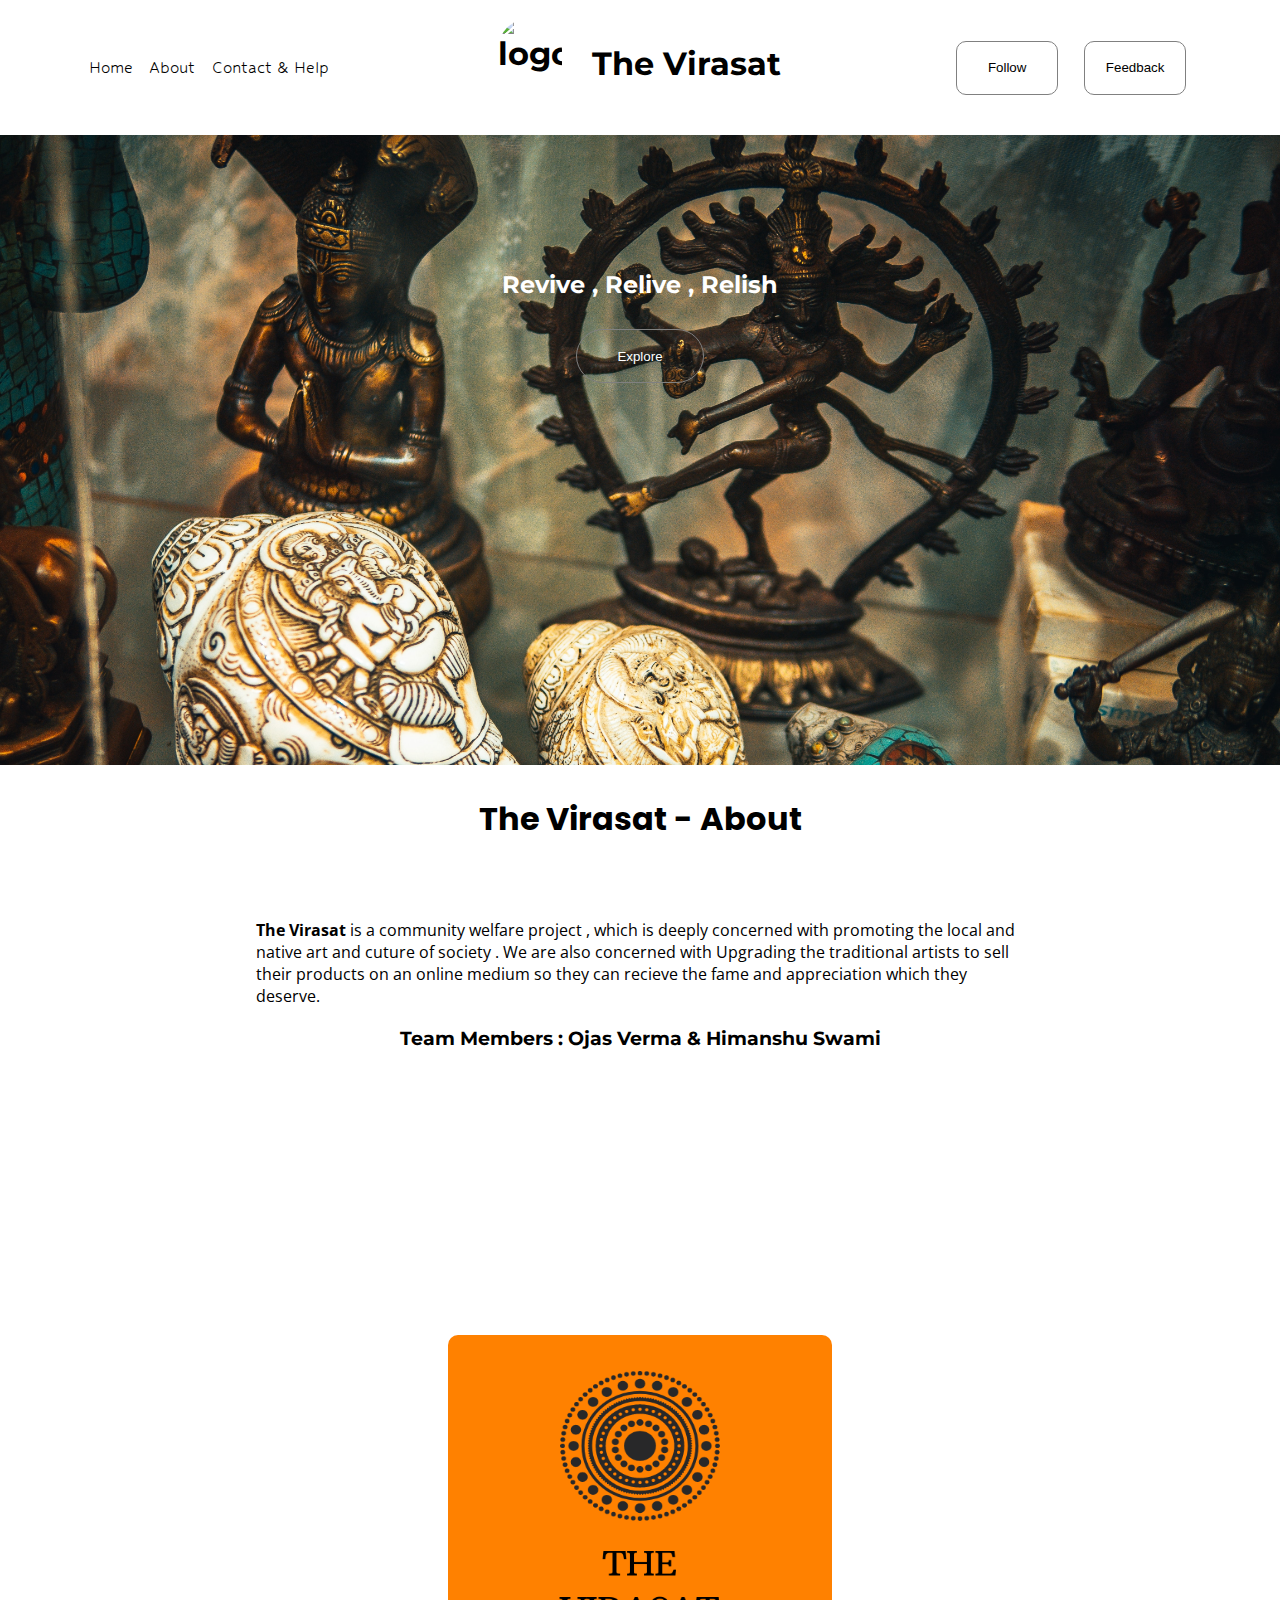
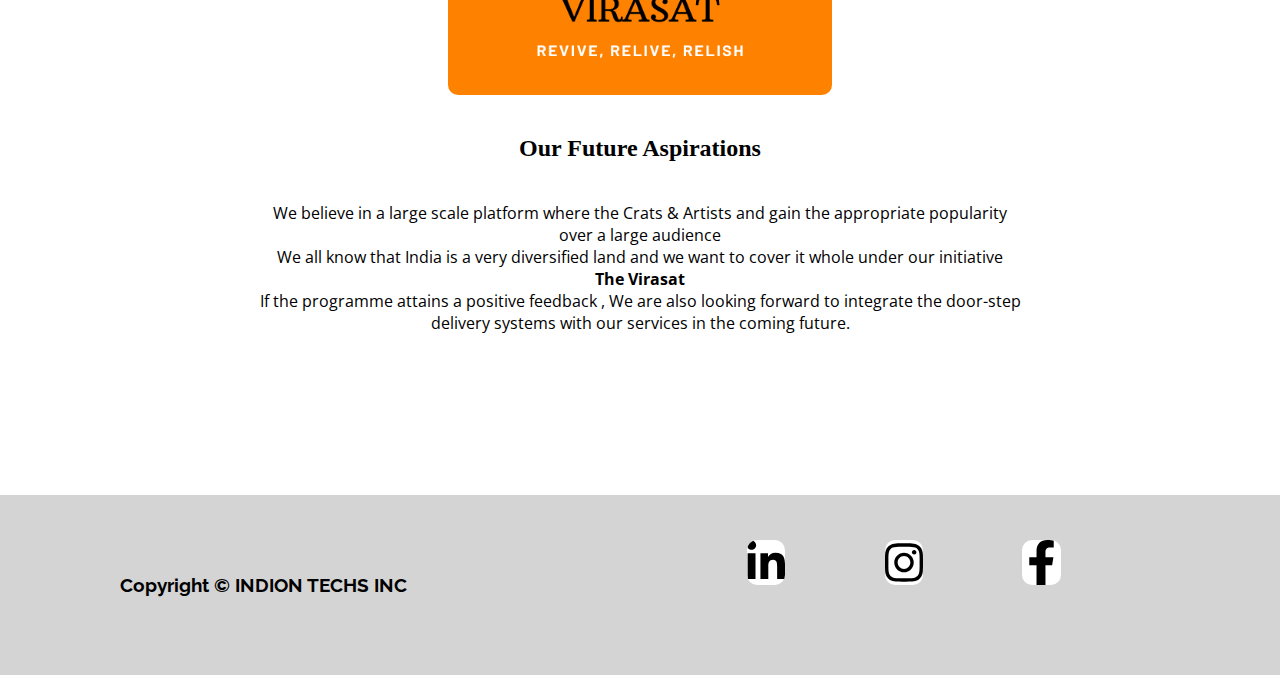
==== about.html @ 347bca13 "Add files via upload" ====
<!DOCTYPE html>
<html lang="en">
<head>
    <meta charset="UTF-8">
    <meta http-equiv="X-UA-Compatible" content="IE=edge">
    <meta name="viewport" content="width=device-width, initial-scale=1.0">
    <title>The Virasat | ABOUT</title>
    <link rel="stylesheet" href="style.css">
    <link rel="stylesheet" href="about.css">
    <link rel="icon" href="logo.png" type="image/icon type">
</head>
<body>
    <script src="script.js"></script>
    <div class="header">
        <nav>
            <ul>
                <li><a href="index.html">Home</a></li>
                <li><a href="#">About</a></li>
                <li><a href="contact.html">Contact & Help</a></li>

            </ul>
        </nav>
        <a href="index.html"><h1><img src="Logo.png" alt="logo">The Virasat</h1></a>

        <div class="action">
            <a href="#"><button>Follow</button></a>
            <a href="#"><button>Feedback</button></a>
        </div>
    </div>
    <div class="hero">
        <h2>Revive , Relive , Relish</h2>
        <button>
            Explore
        </button>
    </div>
    <div class="main-content">
        <h1>The Virasat - About</h1>
        <br><br>
        <p>
            <b>The Virasat</b> is a community welfare project , which is deeply concerned with 
            promoting the local and native art and cuture of society . We are also concerned 
            with Upgrading the traditional artists to sell their products on an online medium 
            so they can recieve the fame and appreciation which they deserve.
        </p>
        <div class="team">
            <h3>Team Members : Ojas Verma & Himanshu Swami </h3>
        </div>
    </div>
    <div class="logo">
        <img src="The VIRASAT.png" alt="logo">
    </div>
    <div class="future">
        <h2>Our Future Aspirations</h2>
        <p>We believe in a large scale platform where the Crats & Artists and 
            gain the appropriate popularity over a large audience<br>
            We all know that India is a very diversified land and we want to cover it whole under our initiative <br>
            <b>The Virasat</b><br>
                If the programme attains a positive feedback , We are also looking forward to integrate the door-step delivery systems with our services in the coming future.
            </p> 
        </p>
    </div>
    <div class="footer">
        <h3>Copyright © INDION TECHS INC</h3>
        <div class="social">
            <img src="linkedin-in-brands.svg" alt="linked-In" id="linked">
            <img src="instagram-brands.svg" alt="instagram" id="insta">
            <img src="facebook-f-brands.svg" alt="facebook" id="facebook">

        </div>
    </div>
</body>
</html>
---- style.css ----
@import url('https://fonts.googleapis.com/css2?family=Montserrat:wght@500&display=swap');
@import url('https://fonts.googleapis.com/css2?family=Hubballi&display=swap');
@import url('https://fonts.googleapis.com/css2?family=Poppins&display=swap');
@import url('https://fonts.googleapis.com/css2?family=Open+Sans:wght@300&display=swap');
@import url('https://fonts.googleapis.com/css2?family=Roboto+Mono&display=swap');
@import url('https://fonts.googleapis.com/css2?family=Raleway:wght@200&display=swap');
*{
    padding: 0;
    margin: 0;
}
a{
    text-decoration: none;
    color: black;
}
.header{
    width: 100vw;
    height: 15vh;
    display: flex;
    justify-content: space-around;
}
.header nav{
    width: 20vw;
    display: flex;
}
.header nav ul{
    width: 20vw;
    display: flex;
    flex-direction: row;
    justify-content: space-around;
    align-items: center;
}
.header nav ul li{
    list-style: none;
    font-family: 'Hubballi', cursive;
    font-size: larger;
}
.header h1{
    padding-top: 18px;
    font-family: 'Montserrat', sans-serif;
    display: flex;
    justify-content: center;
    align-items: center;
    cursor: pointer;
}
.header h1 img{
    border-radius: 60px;
    width: 5vw;
    margin-right: 30px;
    height: 10vh;
}
.header .action{
    width: 20vw;
    display: flex;
    flex-direction: row;
    justify-content: space-around;
    align-items: center;
}
.header .action button{
    width: 8vw;
    height: 6vh;
    border-radius: 10px;
    border: .2px solid grey;
    cursor: pointer;
    background-color: transparent;
}
.header .action button:hover{
    transition: .6s;
    background-color:#ff8100;
    color: white;
}
.hero{
    width: 100vw;
    height: 70vh;
    background-size: cover;
    display: flex;
    align-items: center;
    flex-direction: column;
    background-image: url(hero.jpg);
}
.hero h2{
    width: 40vw;
    margin-top: 15vh;
    text-align: center;
    font-family: 'Montserrat', sans-serif;

}
.hero button{
    width: 10vw;
    height: 6vh;
    margin-top: 30px;
    border-radius: 80px;
    border: 0.3px solid grey;
    background-color: transparent;
    cursor: pointer;
}
.hero button:hover{
    background-color: #ff8100;
    color: white;
    transition: .3s;
}
.main{
    margin-top: 40px;
    width: 100vw;
    height: 60vh;
    display: flex;
    flex-direction: row;
    justify-content: center;
}
.main .left{
    width: 30vw;
    height: 60vh;
}
.main .left img{
    height: 54vh;
}
.main .right{
    margin-top: 4vh;
    width: 60vw;
    height: 60vh;
    align-items: center;
    display: flex;
    justify-content: center;
    text-align: center;
    flex-direction: column;
}
.main .right h2,h1{
    padding-bottom: 20px;
    font-family: 'Poppins', sans-serif;
}
.main .right h3{
    width: 50vw;
}
.main .right p{
    margin: 10px;
    width: 30vw;
    text-align: justify;
    font-family: 'Open Sans', sans-serif;
}
.detail{
    width: 100vw;
    height: 100vh;
    background-image: url(hero-3.jpg);
    background-size: cover;
    display: flex;
    justify-content: flex-start;
    align-items: flex-end;
}
.detail h3{
    display: flex;
    flex-direction: row;
    margin: 30px;
    background-color: rgba(27, 27, 27, 0.459);
    color: white;
}
.info{
    margin-top: 40px;
    width: 100vw;
    height: 85vh;
    display: flex;
    align-items: center;
    flex-direction: column;
    justify-content: center;
    text-align: center;
}
.info h3,p{
    width: 60vw;
    padding: 20px;
    font-family: 'Open Sans', sans-serif;
}
.glimpses{
    width: 100vw;
    height: 80vh;
    display: flex;
    flex-direction: row;
    justify-content: space-evenly;
}
.glimpses .g1{
    border: .8px #ff8100 solid;
    border-radius: 10px;
    width: 30vw;
    height: 80vh;
    text-align: center;
    cursor: pointer;
    font-family: 'Open Sans', sans-serif;
}
.glimpses .g1 img{
    width: 30vw;
    height: 75vh;
    border-top-right-radius:10px;
    border-top-left-radius:10px;
}
.products{
    width: 100vw;
    height: 150vh;
    margin-top: 20vh;
}
.products h1{
    width: 100vw;
    text-align: center;
    font-family: 'Roboto Mono', monospace;
}
.products .row{
    width: 100vw;
    display: flex;
    flex-direction: row;
    justify-content: space-evenly;
    margin-top: 20px;
}
.products .row .cat{
    cursor: pointer;
    font-family: 'Montserrat', sans-serif;
    display: flex;
    flex-direction: row;
    width: 40vw;
    height: 30vh;
    border:.4px solid grey;
    align-items: center;
    text-align: center;
    border-radius: 10px;
}
.products .row .cat h3{
    width: 20vw;
    text-align: center;
}
.products .row .cat img{
    border-top-left-radius:10px;
    border-bottom-left-radius:10px;
    width: 20vw;
    height: 30vh;
}
.footer{
    width: 100vw;
    height: 20vh;
    background-color: rgb(212, 212, 212);
    display: flex;
    flex-direction: row;
    justify-content: space-around;
    align-items: center;
    font-family: 'Raleway', sans-serif;
}
.footer .social{
    width: 40vw;
    height: 10vh;
    display: flex;
    flex-direction: row;
    justify-content: space-evenly;
}
.footer .social img{
    width: 3vw;
    height: 5vh;
    border-radius: 10px;
    background-color: white;
    cursor: pointer;
}
#insta:hover{
    background-color: #E4405F;
    transition: .4s;
}
#linked:hover{
    background-color: #0A66C2;
    transition: .4s;
}
#facebook:hover{
    background-color: #1877F2;
    transition: .4s;
}
@media (max-width:992px){
    .header{
        flex-direction: column-reverse;
        margin-top: 15vh;
        height: 40vh;
        font-size: larger;
    }
    .header nav{
        width: 100vw;
        justify-content: space-evenly;
    }
    .header nav ul{
        width: 100vw;
    }
    .header nav ul li{
        margin: 20px;
        font-size: larger;
    }
    .header h1 img{
        width:15vh;
        height: 15vh;
    }
    .header .action{
        margin-top: 30px;
        width: 100vw;
    }
    .header .action button{
        width: 30vw;
    }
    .hero button{
        width:30vw;
        height: 6vh;
        margin-top: 30px;
        border-radius: 80px;
        border: 0.3px solid grey;
        background-color: #ff8100;
        color: white;
        cursor: pointer;
    }
    .main{
        flex-direction: column;
        height: 100vh;
    }
    .main .left{
        width: 100vw;
        align-items: center;
        display: flex;
        justify-content: center;
    }
    .main .left img{
        width: 100vw;
    }
    .main .right {
        width: 100vw;
        background-color: white;
    }
    .main .right p{
        width:80vw;
        text-align: center;
        font-size: larger;
    }
    .main .right h2,h1,h3{
        padding-bottom: 20px;
        width: 85vw;
    }
    .glimpses {
        height: 250vh;
        flex-direction: column;
        align-items: center;
    }
    .glimpses .g1{
        width: 80vw;
    }
    .glimpses .g1 img{
        width: 80vw;
    }
}
@media (max-width:735px){
    .info img{
        width: 70vw;
    }
    .products{
        height: 350vh;
    }
    .products .row {
        flex-direction: column;
        align-items: center;
        height: 80vh;
        margin: 0;
        padding: 0;
    }
    .products .row .cat{
        width: 80vw;
    }
    .products .row .cat img{
        width: 40vw;
    }
}
@media (max-height:380px){
    .header{
        height: 50vh;
    }
    .detail{
        height: 150vh;
    }
}
@media (max-height:420px){
    .info{
        height:200vh;
    }
    .glimpses{
        height: 270vh;
    }
    .glimpses .g1{
        height: 90vh;
        margin-top: 30px;
    }
    .products{
        height: 300vh;
    }
}
@media (max-width:1000px){
    .footer{
        flex-direction: column;
    }
    .footer h3{
        width: 100vw;
        text-align: center;
    }
    .footer .social {
        width: 100vw;
    }
    .footer .social img{
        width: 10vw;
        background-color: transparent;
    }
}
---- about.css ----
.hero{
    background-image: url(about-hero.jpg);
    background-size: cover;
    color: white;
}
.hero button{
    color: white;
}
.main-content{
    width: 100vw;
    height: 60vh;
    display: flex;
    flex-direction: column;
    align-items: center;
    margin-top: 30px;
}
.main-content .team h3{
    font-family:'Montserrat', sans-serif;
}
.logo{
    width: 100vw;
    height: 40vh;
    justify-content: center;
    display: flex;
}
.logo img{
    width: 30vw;
    height: 40vh;
    border-radius: 10px;
}
.future{
    width: 100vw;
    margin-top: 40px;
    height: 40vh;
    display: flex;
    flex-direction: column;
    align-items: center;
}
.future p{
    margin: 20px;
    text-align: center;
}
@media (max-width:560px){
    .main-content{
        height: 80vh;
        text-align: center;
    }
    .future{
        margin-bottom: 40vh;
    }
    .logo img{
        width: 80vw;
    }
}
@media (max-height:400px){
    .main-content{
        text-align: center;
        height: 80vh;
    }
    .future{
        height: 80vh;
    }
}
@media (max-height:300px){
    .main-content{
        text-align: center;
        height: 100vh;
    }
    .future{
        height: 100vh;
    }
}
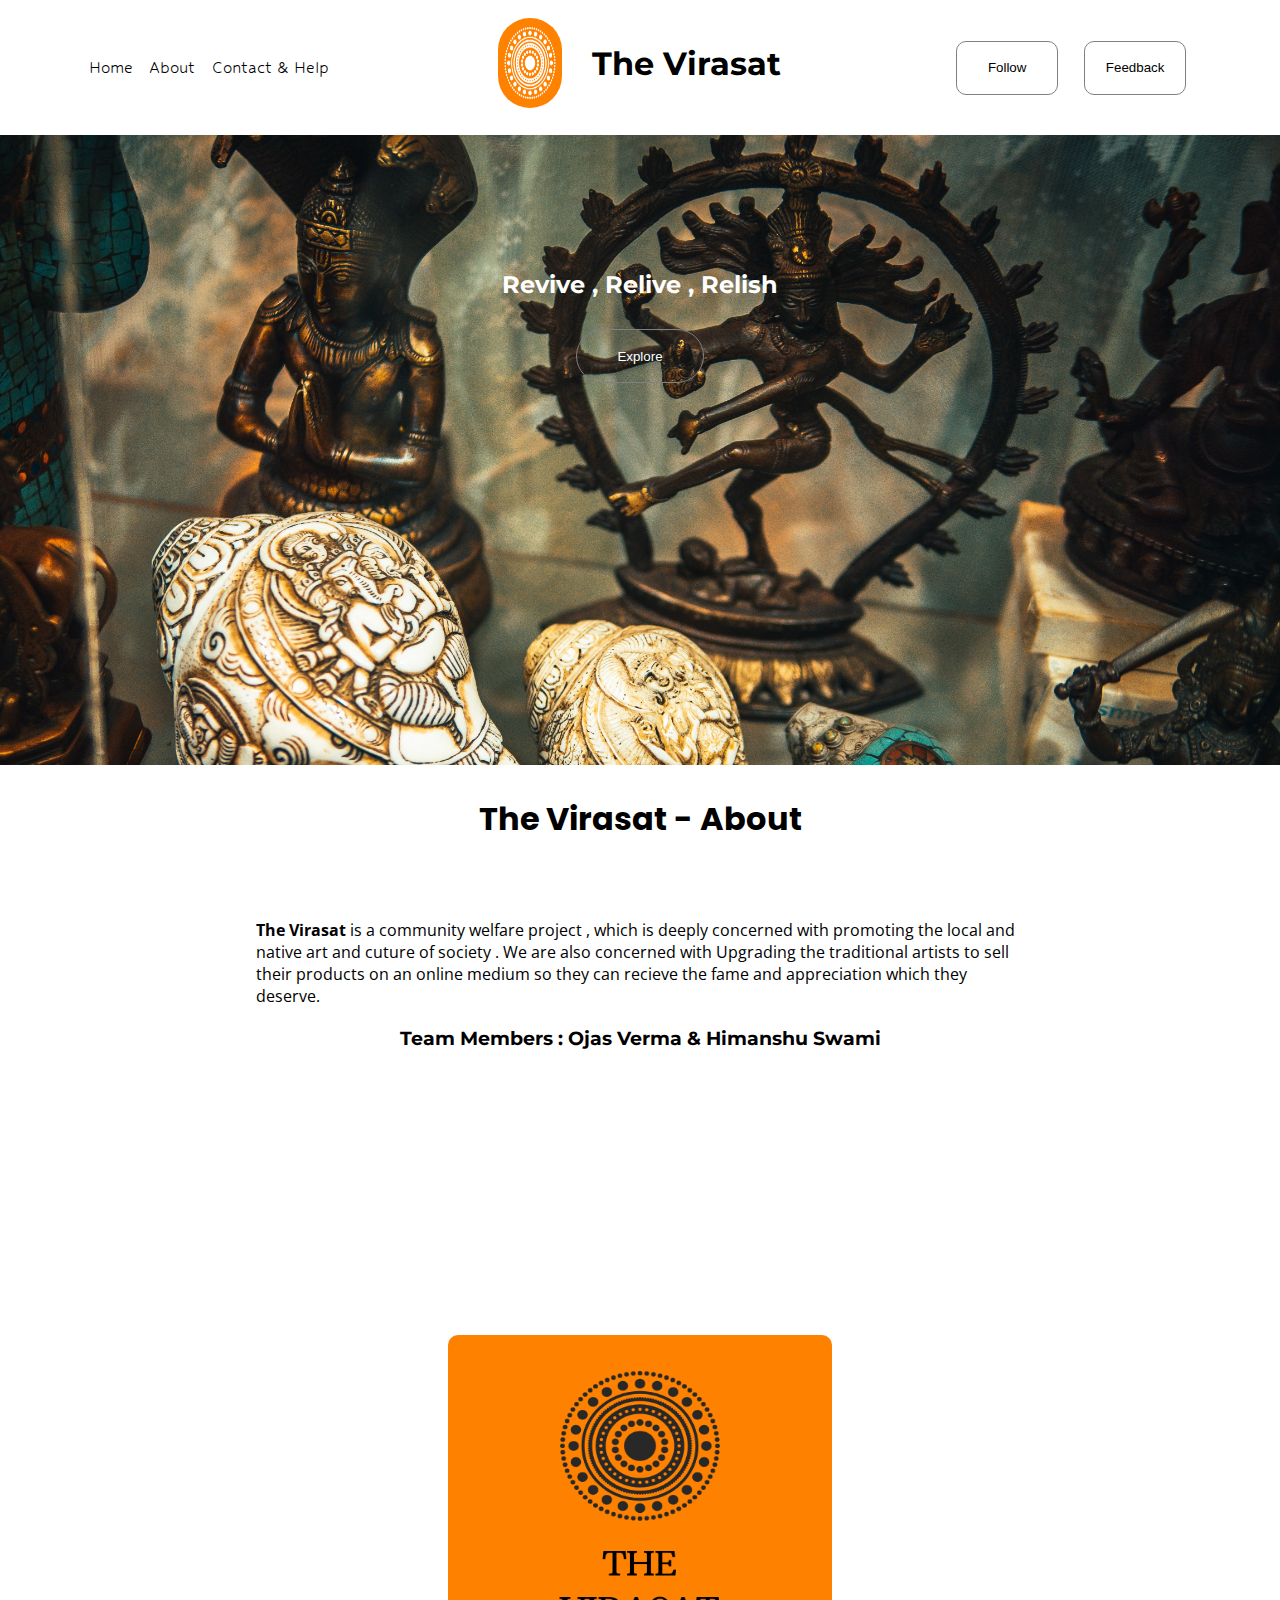
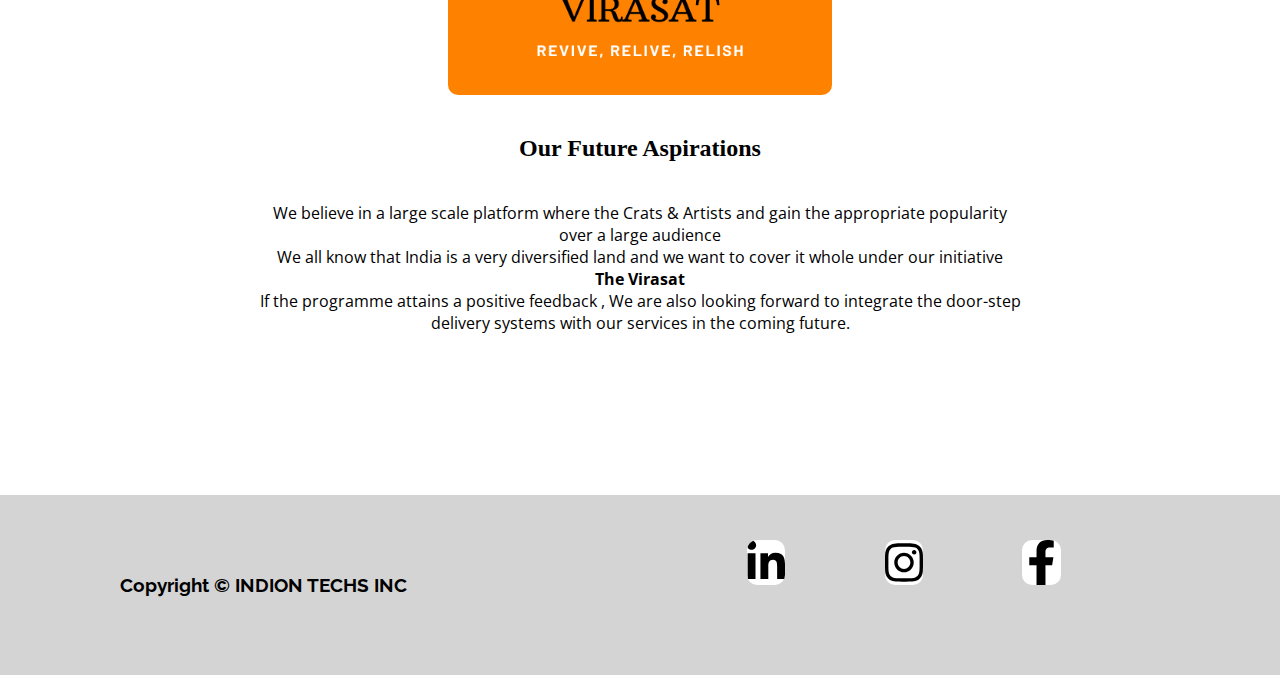
==== commit 9d776bbf: "Update about.html" ====
--- a/about.html
+++ b/about.html
@@ -20,7 +20,7 @@
 
             </ul>
         </nav>
-        <a href="index.html"><h1><img src="Logo.png" alt="logo">The Virasat</h1></a>
+        <a href="index.html"><h1><img src="logo.png" alt="logo">The Virasat</h1></a>
 
         <div class="action">
             <a href="#"><button>Follow</button></a>
@@ -69,4 +69,4 @@
         </div>
     </div>
 </body>
-</html>+</html>
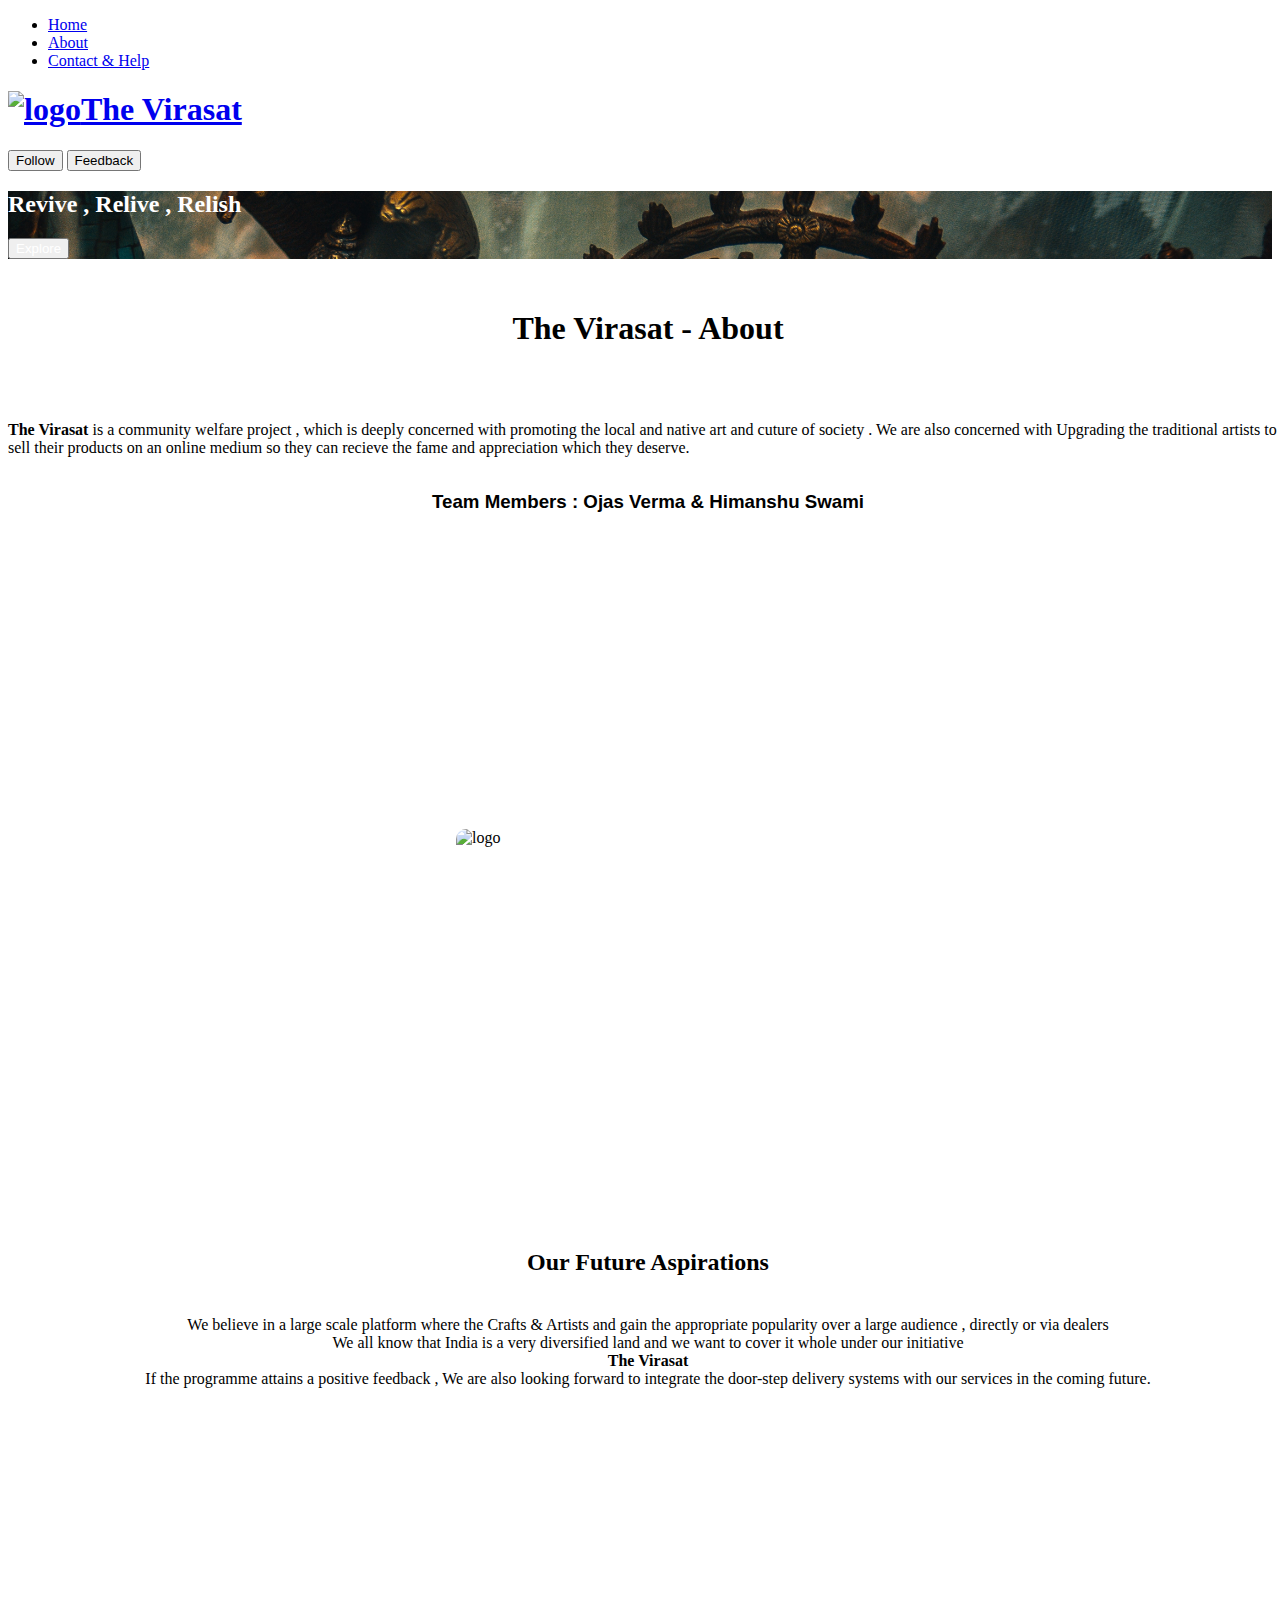
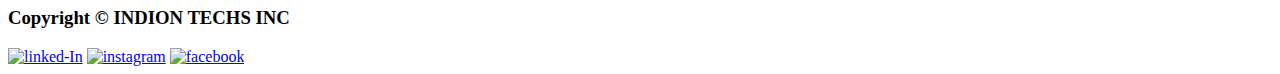
==== commit ee3cf407: "Add files via upload" ====
--- a/about.html
+++ b/about.html
@@ -8,6 +8,15 @@
     <link rel="stylesheet" href="style.css">
     <link rel="stylesheet" href="about.css">
     <link rel="icon" href="logo.png" type="image/icon type">
+    <!-- Global site tag (gtag.js) - Google Analytics -->
+<script async src="https://www.googletagmanager.com/gtag/js?id=G-G8LBTS3YKK"></script>
+<script>
+  window.dataLayer = window.dataLayer || [];
+  function gtag(){dataLayer.push(arguments);}
+  gtag('js', new Date());
+
+  gtag('config', 'G-G8LBTS3YKK');
+</script>
 </head>
 <body>
     <script src="script.js"></script>
@@ -23,8 +32,8 @@
         <a href="index.html"><h1><img src="logo.png" alt="logo">The Virasat</h1></a>
 
         <div class="action">
-            <a href="#"><button>Follow</button></a>
-            <a href="#"><button>Feedback</button></a>
+            <a href="#follow"><button>Follow</button></a>
+            <a href="contact.html"><button>Feedback</button></a>
         </div>
     </div>
     <div class="hero">
@@ -51,8 +60,8 @@
     </div>
     <div class="future">
         <h2>Our Future Aspirations</h2>
-        <p>We believe in a large scale platform where the Crats & Artists and 
-            gain the appropriate popularity over a large audience<br>
+        <p>We believe in a large scale platform where the Crafts & Artists and 
+            gain the appropriate popularity over a large audience , directly or via dealers <br>
             We all know that India is a very diversified land and we want to cover it whole under our initiative <br>
             <b>The Virasat</b><br>
                 If the programme attains a positive feedback , We are also looking forward to integrate the door-step delivery systems with our services in the coming future.
@@ -62,11 +71,10 @@
     <div class="footer">
         <h3>Copyright © INDION TECHS INC</h3>
         <div class="social">
-            <img src="linkedin-in-brands.svg" alt="linked-In" id="linked">
-            <img src="instagram-brands.svg" alt="instagram" id="insta">
-            <img src="facebook-f-brands.svg" alt="facebook" id="facebook">
-
+            <a href="https://www.linkedin.com/in/the-virasat-9b5a57234/" target="_blank"><img src="linkedin-in-brands.svg" alt="linked-In" id="linked"></a>
+            <a href="https://www.instagram.com/the_virasat/" target="_blank"><img src="instagram-brands.svg" alt="instagram" id="insta"></a>
+            <a href="https://www.facebook.com/profile.php?id=100079166267848" target="_blank"><img src="facebook-f-brands.svg" alt="facebook" id="facebook"></a>
         </div>
     </div>
 </body>
-</html>
+</html>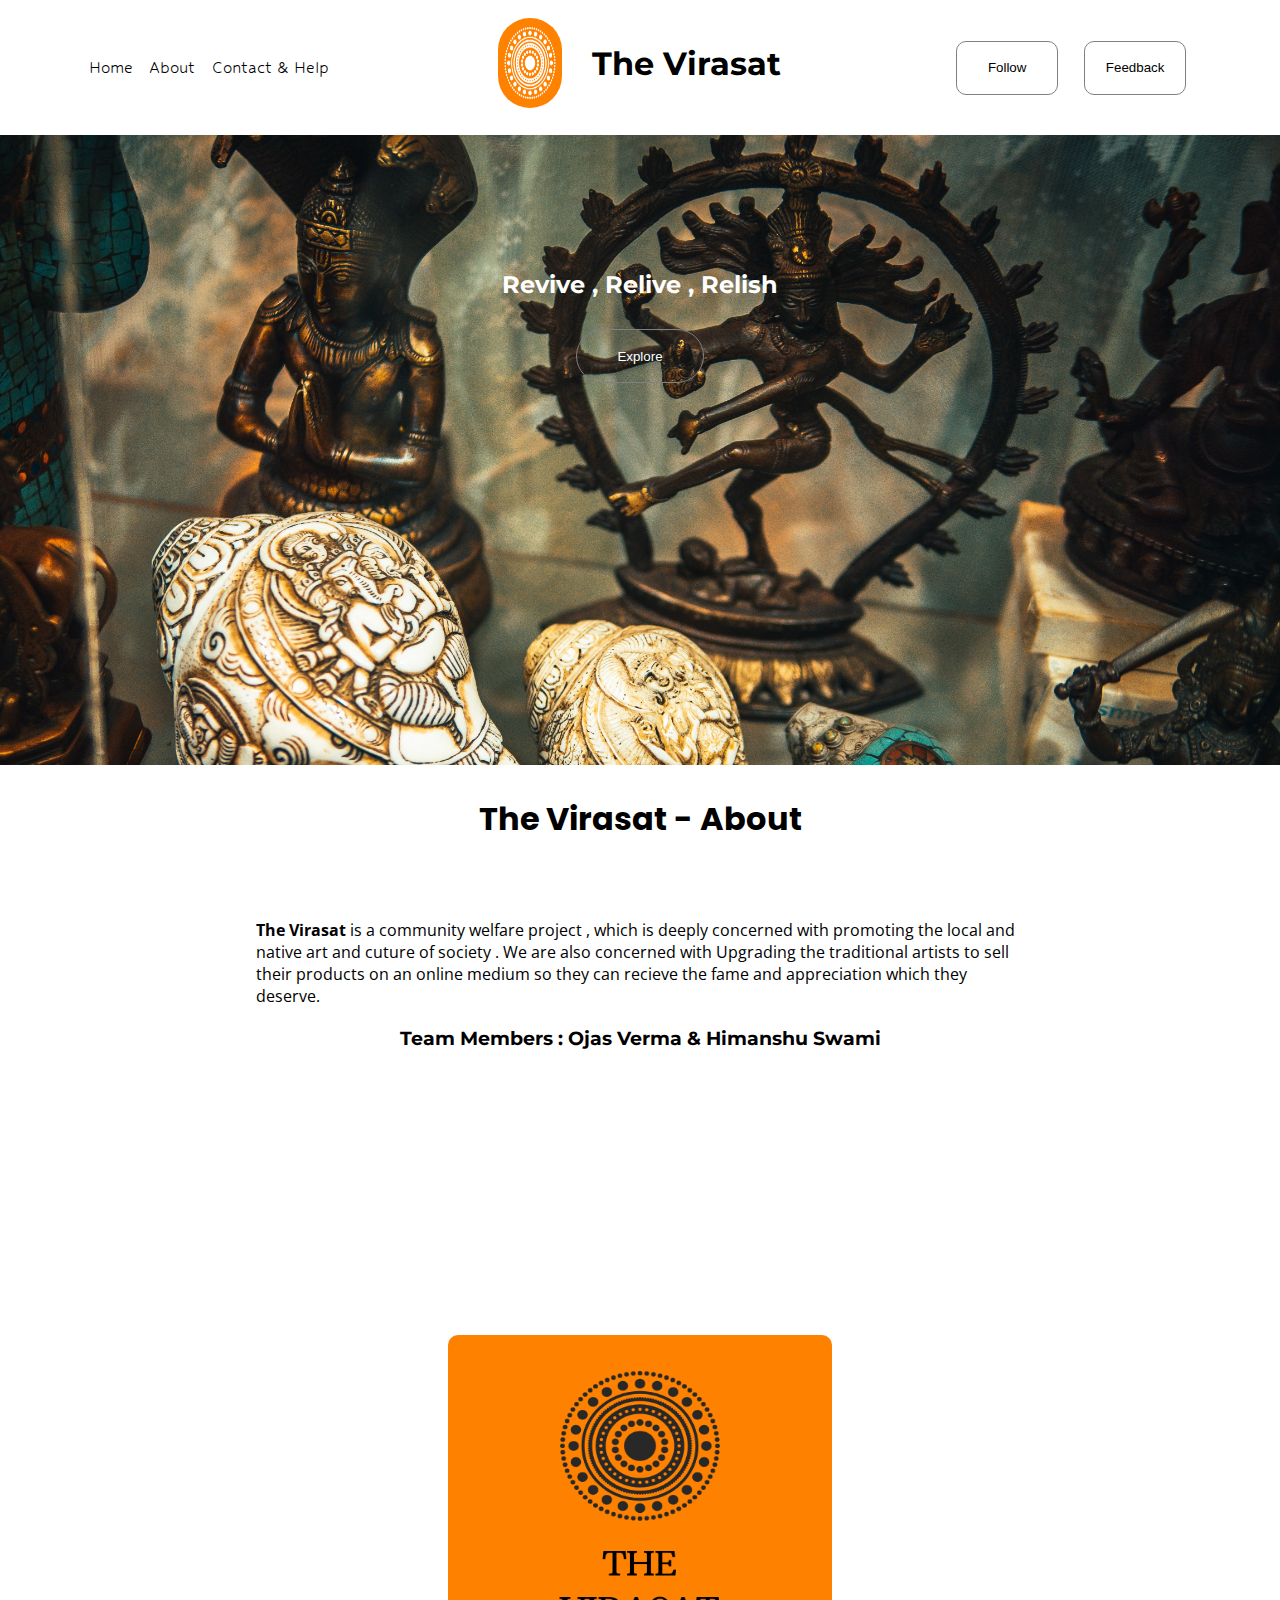
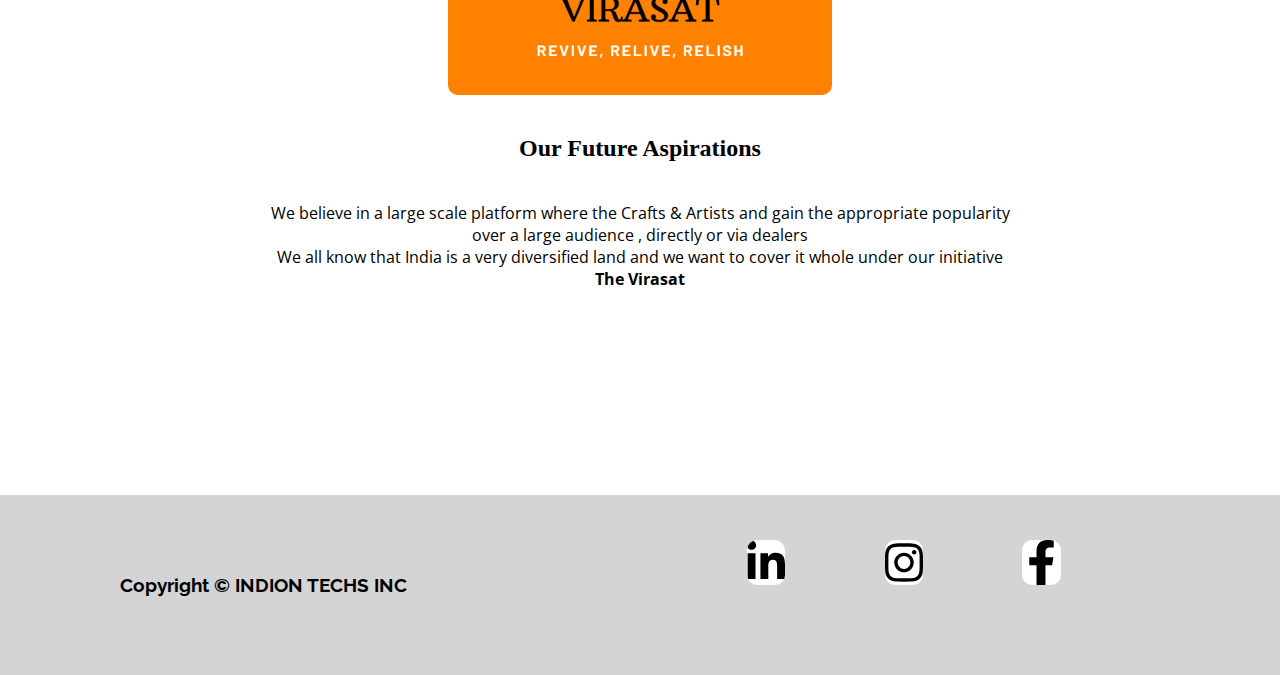
==== commit 5f78bf96: "Update about.html" ====
--- a/about.html
+++ b/about.html
@@ -64,7 +64,6 @@
             gain the appropriate popularity over a large audience , directly or via dealers <br>
             We all know that India is a very diversified land and we want to cover it whole under our initiative <br>
             <b>The Virasat</b><br>
-                If the programme attains a positive feedback , We are also looking forward to integrate the door-step delivery systems with our services in the coming future.
             </p> 
         </p>
     </div>
@@ -77,4 +76,4 @@
         </div>
     </div>
 </body>
-</html>+</html>
--- a/style.css
+++ b/style.css
@@ -0,0 +1,403 @@
+@import url('https://fonts.googleapis.com/css2?family=Montserrat:wght@500&display=swap');
+@import url('https://fonts.googleapis.com/css2?family=Hubballi&display=swap');
+@import url('https://fonts.googleapis.com/css2?family=Poppins&display=swap');
+@import url('https://fonts.googleapis.com/css2?family=Open+Sans:wght@300&display=swap');
+@import url('https://fonts.googleapis.com/css2?family=Roboto+Mono&display=swap');
+@import url('https://fonts.googleapis.com/css2?family=Raleway:wght@200&display=swap');
+*{
+    padding: 0;
+    margin: 0;
+}
+a{
+    text-decoration: none;
+    color: black;
+}
+.header{
+    width: 100vw;
+    height: 15vh;
+    display: flex;
+    justify-content: space-around;
+}
+.header nav{
+    width: 20vw;
+    display: flex;
+}
+.header nav ul{
+    width: 20vw;
+    display: flex;
+    flex-direction: row;
+    justify-content: space-around;
+    align-items: center;
+}
+.header nav ul li{
+    list-style: none;
+    font-family: 'Hubballi', cursive;
+    font-size: larger;
+}
+.header h1{
+    padding-top: 18px;
+    font-family: 'Montserrat', sans-serif;
+    display: flex;
+    justify-content: center;
+    align-items: center;
+    cursor: pointer;
+}
+.header h1 img{
+    border-radius: 60px;
+    width: 5vw;
+    margin-right: 30px;
+    height: 10vh;
+}
+.header .action{
+    width: 20vw;
+    display: flex;
+    flex-direction: row;
+    justify-content: space-around;
+    align-items: center;
+}
+.header .action button{
+    width: 8vw;
+    height: 6vh;
+    border-radius: 10px;
+    border: .2px solid grey;
+    cursor: pointer;
+    background-color: transparent;
+}
+.header .action button:hover{
+    transition: .6s;
+    background-color:#ff8100;
+    color: white;
+}
+.hero{
+    width: 100vw;
+    height: 70vh;
+    background-size: cover;
+    display: flex;
+    align-items: center;
+    flex-direction: column;
+    background-image: url(hero.jpg);
+}
+.hero h2{
+    width: 40vw;
+    margin-top: 15vh;
+    text-align: center;
+    font-family: 'Montserrat', sans-serif;
+
+}
+.hero button{
+    width: 10vw;
+    height: 6vh;
+    margin-top: 30px;
+    border-radius: 80px;
+    border: 0.3px solid grey;
+    background-color: transparent;
+    cursor: pointer;
+}
+.hero button:hover{
+    background-color: #ff8100;
+    color: white;
+    transition: .3s;
+}
+.main{
+    margin-top: 40px;
+    width: 100vw;
+    height: 60vh;
+    display: flex;
+    flex-direction: row;
+    justify-content: center;
+}
+.main .left{
+    width: 30vw;
+    height: 60vh;
+}
+.main .left img{
+    height: 54vh;
+}
+.main .right{
+    margin-top: 4vh;
+    width: 60vw;
+    height: 60vh;
+    align-items: center;
+    display: flex;
+    justify-content: center;
+    text-align: center;
+    flex-direction: column;
+}
+.main .right h2,h1{
+    padding-bottom: 20px;
+    font-family: 'Poppins', sans-serif;
+}
+.main .right h3{
+    width: 50vw;
+}
+.main .right p{
+    margin: 10px;
+    width: 30vw;
+    text-align: justify;
+    font-family: 'Open Sans', sans-serif;
+}
+.detail{
+    width: 100vw;
+    height: 100vh;
+    background-image: url(hero-3.jpg);
+    background-size: cover;
+    display: flex;
+    justify-content: flex-start;
+    align-items: flex-end;
+}
+.detail h3{
+    display: flex;
+    flex-direction: row;
+    margin: 30px;
+    background-color: rgba(27, 27, 27, 0.459);
+    color: white;
+}
+.info{
+    margin-top: 40px;
+    width: 100vw;
+    height: 85vh;
+    display: flex;
+    align-items: center;
+    flex-direction: column;
+    justify-content: center;
+    text-align: center;
+}
+.info h3,p{
+    width: 60vw;
+    padding: 20px;
+    font-family: 'Open Sans', sans-serif;
+}
+.glimpses{
+    width: 100vw;
+    height: 80vh;
+    display: flex;
+    flex-direction: row;
+    justify-content: space-evenly;
+}
+.glimpses .g1{
+    border: .8px #ff8100 solid;
+    border-radius: 10px;
+    width: 30vw;
+    height: 80vh;
+    text-align: center;
+    cursor: pointer;
+    font-family: 'Open Sans', sans-serif;
+}
+.glimpses .g1 img{
+    width: 30vw;
+    height: 75vh;
+    border-top-right-radius:10px;
+    border-top-left-radius:10px;
+}
+.products{
+    width: 100vw;
+    height: 150vh;
+    margin-top: 20vh;
+}
+.products h1{
+    width: 100vw;
+    text-align: center;
+    font-family: 'Roboto Mono', monospace;
+}
+.products .row{
+    width: 100vw;
+    display: flex;
+    flex-direction: row;
+    justify-content: space-evenly;
+    margin-top: 20px;
+}
+.products .row .cat{
+    cursor: pointer;
+    font-family: 'Montserrat', sans-serif;
+    display: flex;
+    flex-direction: row;
+    width: 40vw;
+    height: 30vh;
+    border:.4px solid grey;
+    align-items: center;
+    text-align: center;
+    border-radius: 10px;
+}
+.products .row .cat h3{
+    width: 20vw;
+    text-align: center;
+}
+.products .row .cat img{
+    border-top-left-radius:10px;
+    border-bottom-left-radius:10px;
+    width: 20vw;
+    height: 30vh;
+}
+.footer{
+    width: 100vw;
+    height: 20vh;
+    background-color: rgb(212, 212, 212);
+    display: flex;
+    flex-direction: row;
+    justify-content: space-around;
+    align-items: center;
+    font-family: 'Raleway', sans-serif;
+}
+.footer .social{
+    width: 40vw;
+    height: 10vh;
+    display: flex;
+    flex-direction: row;
+    justify-content: space-evenly;
+}
+.footer .social img{
+    width: 3vw;
+    height: 5vh;
+    border-radius: 10px;
+    background-color: white;
+    cursor: pointer;
+}
+#insta:hover{
+    background-color: #E4405F;
+    transition: .4s;
+}
+#linked:hover{
+    background-color: #0A66C2;
+    transition: .4s;
+}
+#facebook:hover{
+    background-color: #1877F2;
+    transition: .4s;
+}
+@media (max-width:992px){
+    .header{
+        flex-direction: column-reverse;
+        margin-top: 15vh;
+        height: 40vh;
+        font-size: larger;
+    }
+    .header nav{
+        width: 100vw;
+        justify-content: space-evenly;
+    }
+    .header nav ul{
+        width: 100vw;
+    }
+    .header nav ul li{
+        margin: 20px;
+        font-size: larger;
+    }
+    .header h1 img{
+        width:15vh;
+        height: 15vh;
+    }
+    .header .action{
+        margin-top: 30px;
+        width: 100vw;
+    }
+    .header .action button{
+        width: 30vw;
+    }
+    .hero button{
+        width:30vw;
+        height: 6vh;
+        margin-top: 30px;
+        border-radius: 80px;
+        border: 0.3px solid grey;
+        background-color: #ff8100;
+        color: white;
+        cursor: pointer;
+    }
+    .main{
+        flex-direction: column;
+        height: 100vh;
+    }
+    .main .left{
+        width: 100vw;
+        align-items: center;
+        display: flex;
+        justify-content: center;
+    }
+    .main .left img{
+        width: 100vw;
+    }
+    .main .right {
+        width: 100vw;
+        background-color: white;
+    }
+    .main .right p{
+        width:80vw;
+        text-align: center;
+        font-size: larger;
+    }
+    .main .right h2,h1,h3{
+        padding-bottom: 20px;
+        width: 85vw;
+    }
+    .glimpses {
+        height: 250vh;
+        flex-direction: column;
+        align-items: center;
+    }
+    .glimpses .g1{
+        width: 80vw;
+    }
+    .glimpses .g1 img{
+        width: 80vw;
+    }
+}
+@media (max-width:735px){
+    .info img{
+        width: 70vw;
+    }
+    .products{
+        height: 350vh;
+    }
+    .products .row {
+        flex-direction: column;
+        align-items: center;
+        height: 80vh;
+        margin: 0;
+        padding: 0;
+    }
+    .products .row .cat{
+        width: 80vw;
+    }
+    .products .row .cat img{
+        width: 40vw;
+    }
+}
+@media (max-height:380px){
+    .header{
+        height: 50vh;
+    }
+    .detail{
+        height: 150vh;
+    }
+}
+@media (max-height:420px){
+    .info{
+        height:200vh;
+    }
+    .glimpses{
+        height: 270vh;
+    }
+    .glimpses .g1{
+        height: 90vh;
+        margin-top: 30px;
+    }
+    .products{
+        height: 300vh;
+    }
+}
+@media (max-width:1000px){
+    .footer{
+        flex-direction: column;
+    }
+    .footer h3{
+        width: 100vw;
+        text-align: center;
+    }
+    .footer .social {
+        width: 100vw;
+    }
+    .footer .social img{
+        width: 10vw;
+        background-color: transparent;
+    }
+}
